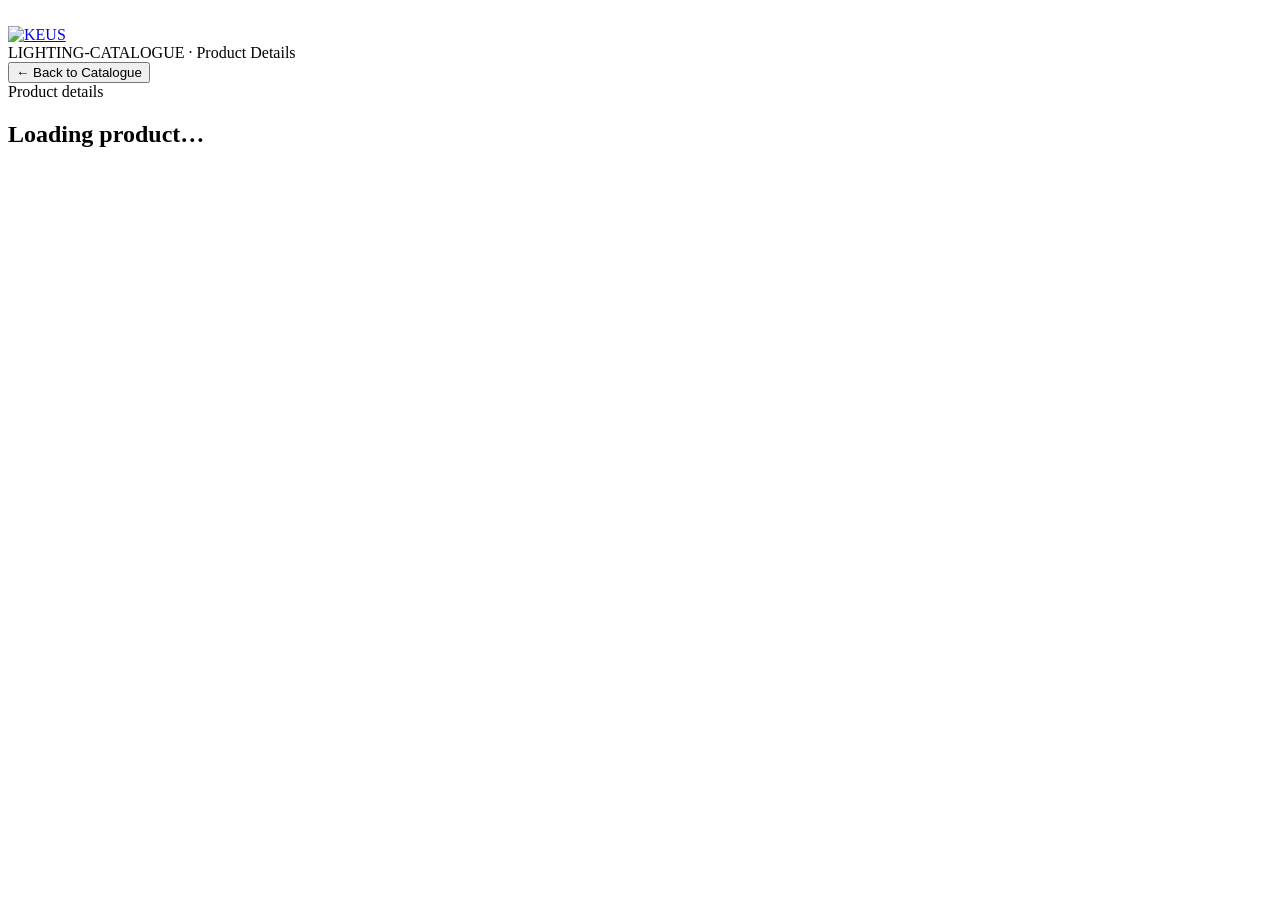
==== light-details.html @ ef75c55e "Add files via upload new files" ====
<!DOCTYPE html>
<html lang="en">
<head>
<meta charset="UTF-8">
<meta name="viewport" content="width=device-width,initial-scale=1">
<title>KEUS · LIGHTING-CATALOGUE · Product Details</title>
<link rel="stylesheet" href="./assets/css/light-details.css">
  <link rel="preconnect" href="https://wsrv.nl" crossorigin>
  <link rel="dns-prefetch" href="//wsrv.nl">
  <link rel="preconnect" href="https://i.ibb.co" crossorigin>
</head>
<body>
<div class="keus-page-loader" id="keusPageLoader" aria-hidden="true">
  <div class="keus-loader-inner">
    <img class="keus-loader-logo" src="./assets/keus-logo.svg" alt="">
    <div class="keus-loader-line"><span></span></div>
  </div>
</div>

<header class="top"><div class="top-inner"><a class="brand brand-logo-link" href="./index.html" aria-label="Go to catalogue home"><img class="brand-logo" src="./assets/keus-logo.svg" alt="KEUS"></a><div class="top-title">LIGHTING-CATALOGUE · Product Details</div><button class="back" id="backBtn" type="button">← Back to Catalogue</button></div></header>
<main class="shell">
  <div class="breadcrumb" id="breadcrumb">Product details</div>
  <div id="app" aria-busy="true" aria-live="polite"><div class="status"><h2>Loading product…</h2></div></div>
</main>


<script src="./assets/js/light-details.js" defer></script>
</body>
</html>
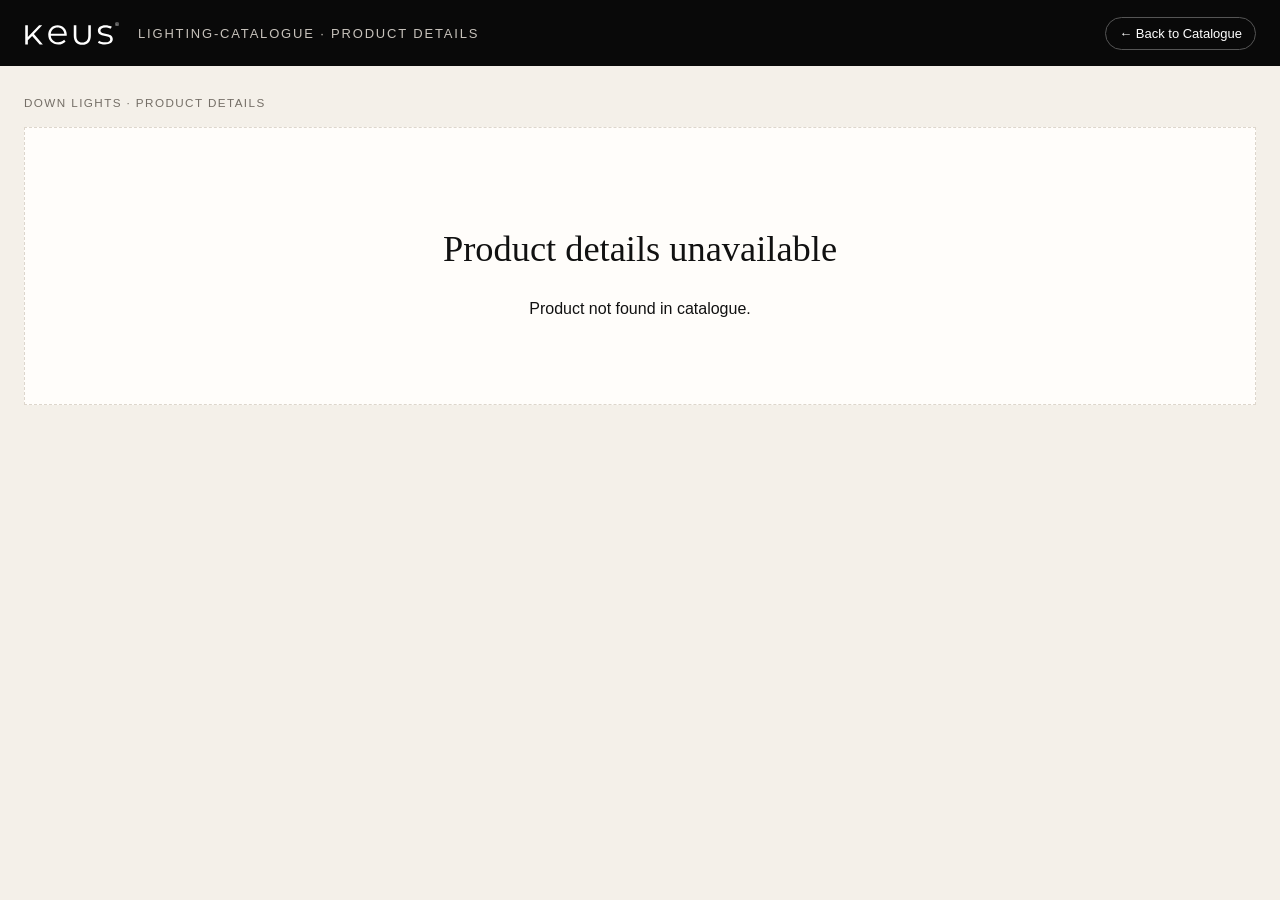
==== commit 9a2e38e6: "commit alla" ====
--- a/light-details.html
+++ b/light-details.html
@@ -4,7 +4,886 @@
 <meta charset="UTF-8">
 <meta name="viewport" content="width=device-width,initial-scale=1">
 <title>KEUS · LIGHTING-CATALOGUE · Product Details</title>
-<link rel="stylesheet" href="./assets/css/light-details.css">
+<style>
+*{box-sizing:border-box}
+:root{
+  --bg:#f4f0e9;--paper:#fffdfa;--ink:#111;--muted:#746e66;--line:#ddd6cc;
+  --gold:#5b524a;--gold-dark:#403a35;--black:#090909;
+}
+html,body{margin:0;min-height:100%;font-family:Inter,Arial,Helvetica,sans-serif;background:var(--bg);color:var(--ink)}
+button{font:inherit;cursor:pointer}
+.top{position:sticky;top:0;z-index:20;background:var(--black);color:#fff}
+.top-inner{max-width:1280px;margin:auto;min-height:66px;padding:0 24px;display:flex;align-items:center;gap:18px}
+.brand{font-weight:700;letter-spacing:.38em;font-size:22.1px}
+.sep{display:none}
+.top-title{font-size:13px;letter-spacing:.14em;text-transform:uppercase;color:#c7c2bb}
+.back{margin-left:auto;border:1px solid #555;background:transparent;color:#fff;border-radius:999px;padding:8px 13px;font-size:13px}
+.back:hover{background:#fff;color:#111}
+.shell{max-width:1280px;margin:auto;padding:30px 24px 48px}
+.breadcrumb{margin-bottom:18px;font-size:11.7px;letter-spacing:.12em;text-transform:uppercase;color:var(--muted)}
+.layout{display:grid;grid-template-columns:minmax(340px,.9fr) minmax(0,1.15fr);background:var(--paper);border:1px solid var(--line)}
+.visual{padding:28px;border-right:1px solid var(--line)}
+.image-box{aspect-ratio:1/1;display:flex;align-items:center;justify-content:center;background:#fff;border:1px solid #eee9e2}
+.image-box img{width:84%;height:84%;object-fit:contain}
+.thumbs{display:flex;gap:8px;flex-wrap:wrap;margin-top:10px}
+.thumb{width:62px;height:62px;padding:4px;border:1px solid var(--line);background:#fff}
+.thumb.active{border-color:#111}
+.thumb img{width:100%;height:100%;object-fit:contain}
+.finish-wrap{margin-top:18px}
+.label{margin-bottom:8px;font-size:10.4px;letter-spacing:.13em;text-transform:uppercase;color:#8d867e}
+.finishes{display:flex;gap:8px;flex-wrap:wrap}
+.finish-btn{display:flex;align-items:center;gap:7px;border:1px solid var(--line);background:#fff;border-radius:999px;padding:6px 10px 6px 6px;font-size:11.7px}
+.finish-btn.active{border-color:var(--gold);box-shadow:inset 0 0 0 1px var(--gold)}
+.swatch{width:18px;height:18px;border-radius:50%;border:1px solid rgba(0,0,0,.14);background:#ddd}
+.sw-white{background:#f7f6f1}.sw-mat-black{background:#181818}.sw-champagne-gold{background:linear-gradient(135deg,#8e6e3f,#e2ca96 45%,#a78450)}
+.sw-rose-gold{background:linear-gradient(135deg,#8c5558,#d7a6a4 48%,#a56667)}.sw-brown{background:#684834}.sw-coffee{background:#4c372f}
+.sw-dark-gray{background:#57595b}.sw-ballet-blue{background:#8faabd}.sw-chrome{background:linear-gradient(135deg,#656565,#f3f3f3 48%,#7d7d7d)}
+.sw-chrome-black{background:linear-gradient(135deg,#111,#5c5c5c 44%,#171717)}.sw-standard{background:#d7d1c6}
+.info{padding:34px}
+.kicker{font-size:11.7px;letter-spacing:.13em;text-transform:uppercase;color:var(--muted);margin-bottom:9px}
+h1{margin:0;font-family:Georgia,'Times New Roman',serif;font-size:57.2px;font-weight:400;line-height:1}
+.price{margin:12px 0 22px;color:var(--gold-dark);font-size:23.4px;font-weight:700}
+.description{margin:0 0 22px;color:#5f5952;font-size:15.6px;line-height:1.7;max-width:760px}
+.spec-grid{display:grid;grid-template-columns:repeat(3,minmax(0,1fr));border-left:1px solid var(--line);border-top:1px solid var(--line)}
+.spec{min-height:76px;padding:12px;border-right:1px solid var(--line);border-bottom:1px solid var(--line)}
+.spec-label{font-size:10.4px;letter-spacing:.12em;text-transform:uppercase;color:#8e877e;margin-bottom:6px}
+.spec-value{font-size:14.3px;line-height:1.45;overflow-wrap:anywhere}
+.profile-only .spec-grid{grid-template-columns:repeat(2,minmax(0,1fr))}
+.profile-only .price,.profile-only .finish-wrap,.profile-only .thumbs{display:none}
+.profile-only .description{font-size:16.9px}
+.variants{margin-top:22px}
+.variants h2{font-family:Georgia,'Times New Roman',serif;font-size:28.6px;font-weight:400;margin:0 0 10px}
+.table-wrap{overflow:auto;border:1px solid var(--line);background:#fff}
+table{border-collapse:collapse;width:100%;min-width:1200px}
+th,td{padding:9px 10px;border-right:1px solid #eee9e2;border-bottom:1px solid #eee9e2;text-align:left;white-space:nowrap}
+th{font-size:10.4px;letter-spacing:.11em;text-transform:uppercase;color:#7f786f;background:#f7f4ef}
+td{font-size:11.7px}
+.variants.profile-only{display:none}
+.status{padding:70px 20px;text-align:center;background:var(--paper);border:1px dashed var(--line)}
+.status h2{font-family:Georgia,'Times New Roman',serif;font-size:36.4px;font-weight:400}
+@media(max-width:780px){
+  .top-inner{min-height:58px;padding:0 14px}
+  .brand{font-size:18.2px}.sep,.top-title{display:none}
+  .shell{padding:12px 10px 30px}
+  .breadcrumb{margin:7px 2px 10px}
+  .layout{grid-template-columns:1fr;border-radius:12px;overflow:hidden}
+  .visual{padding:14px;border-right:0;border-bottom:1px solid var(--line)}
+  .info{padding:18px 14px 20px}
+  h1{font-family:Inter,Arial,sans-serif;font-size:36.4px;font-weight:750;letter-spacing:-.025em}
+  .price{font-size:20.8px}
+  .spec-grid{grid-template-columns:repeat(2,minmax(0,1fr))}
+  .spec{min-height:64px;padding:10px}
+  .profile-only .spec-grid{grid-template-columns:1fr}
+  .image-box{border-radius:10px}
+}
+
+@media(max-width:780px){
+  .finish-wrap{margin-top:10px!important}
+  .label{
+    margin-bottom:5px!important;
+    font-size:8.45px!important;
+  }
+  .finishes{
+    gap:5px!important;
+    flex-wrap:nowrap!important;
+    overflow-x:auto!important;
+    overflow-y:hidden!important;
+    padding-bottom:4px!important;
+    scrollbar-width:none!important;
+    -webkit-overflow-scrolling:touch;
+  }
+  .finishes::-webkit-scrollbar{display:none!important}
+  .finish-btn{
+    flex:0 0 auto!important;
+    min-height:30px!important;
+    padding:4px 8px 4px 4px!important;
+    gap:5px!important;
+    font-size:9.75px!important;
+  }
+  .finish-btn .swatch{
+    width:16px!important;
+    height:16px!important;
+  }
+}
+
+
+/* =========================================================
+   MOBILE PRODUCT DETAILS — RESPONSIVE FIX
+   ========================================================= */
+html,body{
+  width:100%;
+  max-width:100%;
+  overflow-x:hidden;
+}
+.layout,.visual,.info,.variants,.table-wrap,.image-box,.spec-grid{
+  min-width:0;
+  max-width:100%;
+}
+.spec-value{
+  overflow-wrap:anywhere;
+  word-break:break-word;
+}
+
+@media(max-width:780px){
+  body{overflow-x:hidden;background:#f4f0e9}
+
+  .top{position:sticky;top:0;z-index:40}
+  .top-inner{
+    width:100%;
+    max-width:100%;
+    min-height:56px;
+    padding:0 10px;
+    gap:8px;
+  }
+  .brand{
+    flex:0 0 auto;
+    font-size:16.9px;
+    letter-spacing:.28em;
+  }
+  .sep,.top-title{display:none}
+  .back{
+    margin-left:auto;
+    max-width:64%;
+    min-height:34px;
+    padding:6px 9px;
+    overflow:hidden;
+    white-space:nowrap;
+    text-overflow:ellipsis;
+    font-size:11.05px;
+  }
+
+  .shell{
+    width:100%;
+    max-width:100%;
+    padding:9px 8px 26px;
+    overflow:hidden;
+  }
+  .breadcrumb{
+    width:100%;
+    margin:2px 2px 8px;
+    overflow:hidden;
+    white-space:nowrap;
+    text-overflow:ellipsis;
+    font-size:9.75px;
+    line-height:1.35;
+  }
+
+  .layout{
+    display:block;
+    width:100%;
+    border-radius:11px;
+    overflow:hidden;
+  }
+  .visual{
+    width:100%;
+    padding:10px;
+    border-right:0;
+    border-bottom:1px solid var(--line);
+    overflow:hidden;
+  }
+  .image-box{
+    width:100%;
+    aspect-ratio:1/1;
+    border-radius:9px;
+    overflow:hidden;
+  }
+  .image-box img{
+    width:88%;
+    height:88%;
+    max-width:100%;
+    object-fit:contain;
+  }
+
+  .thumbs{
+    width:100%;
+    display:flex;
+    flex-wrap:nowrap;
+    gap:6px;
+    margin-top:7px;
+    padding-bottom:2px;
+    overflow-x:auto;
+    overflow-y:hidden;
+    scrollbar-width:none;
+    -webkit-overflow-scrolling:touch;
+  }
+  .thumbs::-webkit-scrollbar{display:none}
+  .thumb{
+    flex:0 0 52px;
+    width:52px;
+    height:52px;
+    padding:3px;
+    border-radius:7px;
+  }
+
+  .finish-wrap{
+    width:100%;
+    margin-top:9px!important;
+    overflow:hidden;
+  }
+  .label{
+    margin-bottom:5px!important;
+    font-size:8.45px!important;
+  }
+  .finishes{
+    width:100%;
+    max-width:100%;
+    display:flex!important;
+    flex-wrap:nowrap!important;
+    gap:5px!important;
+    padding-bottom:3px!important;
+    overflow-x:auto!important;
+    overflow-y:hidden!important;
+    scrollbar-width:none!important;
+    -webkit-overflow-scrolling:touch;
+  }
+  .finishes::-webkit-scrollbar{display:none!important}
+  .finish-btn{
+    flex:0 0 auto!important;
+    min-height:29px!important;
+    padding:4px 7px 4px 4px!important;
+    gap:4px!important;
+    font-size:9.1px!important;
+    white-space:nowrap;
+  }
+  .finish-btn .swatch{
+    width:15px!important;
+    height:15px!important;
+  }
+
+  .info{
+    width:100%;
+    padding:15px 11px 14px;
+    overflow:hidden;
+  }
+  .kicker{
+    margin-bottom:6px;
+    font-size:9.1px;
+  }
+  h1{
+    max-width:100%;
+    font-family:Inter,Arial,sans-serif;
+    font-size:29.9px;
+    line-height:1.08;
+    font-weight:750;
+    letter-spacing:-.02em;
+    overflow-wrap:anywhere;
+  }
+  .price{
+    margin:8px 0 13px;
+    font-size:18.2px;
+  }
+  .description{
+    max-width:100%;
+    margin-bottom:13px;
+    font-size:13px;
+    line-height:1.5;
+  }
+
+  .spec-grid{
+    width:100%;
+    grid-template-columns:repeat(2,minmax(0,1fr));
+  }
+  .spec{
+    min-width:0;
+    min-height:58px;
+    padding:8px;
+  }
+  .spec-label{
+    margin-bottom:4px;
+    font-size:7.8px;
+    letter-spacing:.10em;
+  }
+  .spec-value{
+    font-size:11.05px;
+    line-height:1.3;
+    white-space:normal;
+    overflow-wrap:anywhere;
+    word-break:break-word;
+  }
+
+  .variants{
+    width:100%;
+    max-width:100%;
+    margin-top:12px;
+    overflow:hidden;
+  }
+  .variants h2{
+    margin:0 2px 7px;
+    font-family:Inter,Arial,sans-serif;
+    font-size:18.2px;
+    font-weight:700;
+  }
+  .table-wrap{
+    width:100%;
+    max-width:100%;
+    overflow-x:auto;
+    overflow-y:hidden;
+    border-radius:8px;
+    -webkit-overflow-scrolling:touch;
+    scrollbar-width:thin;
+  }
+  table{
+    width:max-content;
+    min-width:900px;
+  }
+  th,td{
+    padding:7px 8px;
+    font-size:9.75px;
+  }
+  th{font-size:8.45px}
+
+  .profile-only .spec-grid{grid-template-columns:1fr}
+}
+
+@media(max-width:360px){
+  .shell{padding-left:6px;padding-right:6px}
+  .visual{padding:8px}
+  .info{padding:13px 9px 12px}
+  h1{font-size:27.3px}
+  .spec-grid{grid-template-columns:1fr}
+  .back{max-width:58%;font-size:10.4px}
+}
+
+
+/* =========================================================
+   PROFILE DETAILS ONLY — colour variation selector
+   ========================================================= */
+.profile-only .price{display:none}
+.profile-only .finish-wrap{display:none}
+.profile-only .profile-thumbs{display:flex}
+.profile-variation-wrap{margin-top:14px}
+.profile-detail-variations{
+  display:flex;
+  flex-wrap:wrap;
+  gap:7px;
+}
+.profile-detail-variation{
+  display:inline-flex;
+  align-items:center;
+  gap:6px;
+  min-height:32px;
+  padding:4px 9px 4px 5px;
+  border:1px solid #d7d0c6;
+  border-radius:999px;
+  background:#fff;
+  color:#5b524a;
+  font-size:10.4px;
+}
+.profile-detail-variation.active{
+  border-color:#5b524a;
+  box-shadow:inset 0 0 0 1px #5b524a;
+}
+.profile-code{
+  font-weight:800;
+  letter-spacing:.04em;
+}
+.profile-variation-name{
+  color:#746e66;
+}
+.profile-variation-dot{
+  width:16px;
+  height:16px;
+  border:1px solid rgba(7,4,4,.18);
+  border-radius:50%;
+  flex:0 0 auto;
+}
+.pv-white{background:#f7f6f1}
+.pv-grey-white{background:linear-gradient(90deg,#8f8b85 0 50%,#f7f6f1 50%)}
+.pv-champagne-white{background:linear-gradient(90deg,#b9a589 0 50%,#f7f6f1 50%)}
+.pv-black-white{background:linear-gradient(90deg,#070404 0 50%,#f7f6f1 50%)}
+.pv-iron-white{background:linear-gradient(90deg,#5f605f 0 50%,#f7f6f1 50%)}
+.pv-white-white{background:#f7f6f1;box-shadow:inset 0 0 0 2px #e3dfd8}
+.pv-black-black{background:#070404}
+.pv-white-black{background:linear-gradient(90deg,#f7f6f1 0 50%,#070404 50%)}
+.pv-white-transparent{
+  background:
+    linear-gradient(90deg,#f7f6f1 0 50%,transparent 50%),
+    repeating-conic-gradient(#d9d6d0 0 25%,#fff 0 50%) 50%/5px 5px;
+}
+.pv-black-transparent{
+  background:
+    linear-gradient(90deg,#070404 0 50%,transparent 50%),
+    repeating-conic-gradient(#d9d6d0 0 25%,#fff 0 50%) 50%/5px 5px;
+}
+.pv-black{background:#070404}
+.pv-standard{background:#c6beb6}
+
+@media(max-width:780px){
+  .profile-variation-wrap{margin-top:10px}
+  .profile-detail-variations{
+    flex-wrap:nowrap;
+    overflow-x:auto;
+    overflow-y:hidden;
+    gap:5px;
+    padding-bottom:4px;
+    scrollbar-width:none;
+    -webkit-overflow-scrolling:touch;
+  }
+  .profile-detail-variations::-webkit-scrollbar{display:none}
+  .profile-detail-variation{
+    flex:0 0 auto;
+    min-height:28px;
+    padding:4px 7px 4px 4px;
+    gap:4px;
+    font-size:9.1px;
+  }
+  .profile-variation-dot{
+    width:14px;
+    height:14px;
+  }
+  .profile-variation-name{
+    max-width:150px;
+    white-space:nowrap;
+  }
+  .profile-only .spec-grid{
+    grid-template-columns:repeat(2,minmax(0,1fr));
+  }
+}
+
+
+/* =========================================================
+   PROFILE DETAILS ONLY — exact row image mapping
+   ========================================================= */
+.profile-combo-wrap{margin-top:14px}
+.profile-combo-options{
+  display:grid;
+  grid-template-columns:repeat(2,minmax(0,1fr));
+  gap:7px;
+}
+.profile-combo-option{
+  min-width:0;
+  display:flex;
+  align-items:center;
+  gap:8px;
+  padding:6px;
+  border:1px solid #d8d1c7;
+  border-radius:10px;
+  background:#fff;
+  color:#5b524a;
+  text-align:left;
+}
+.profile-combo-option.active{
+  border-color:#5b524a;
+  box-shadow:inset 0 0 0 1px #5b524a;
+}
+.profile-combo-thumb{
+  width:42px;
+  height:42px;
+  flex:0 0 42px;
+  display:flex;
+  align-items:center;
+  justify-content:center;
+  border-radius:7px;
+  background:#fbfaf7;
+  overflow:hidden;
+}
+.profile-combo-thumb img{
+  width:90%;
+  height:90%;
+  object-fit:contain;
+}
+.profile-combo-copy{min-width:0;display:block}
+.profile-combo-copy b{
+  display:block;
+  overflow:hidden;
+  text-overflow:ellipsis;
+  white-space:nowrap;
+  font-size:10px;
+}
+.profile-combo-copy small{
+  display:block;
+  margin-top:3px;
+  color:#817970;
+  font-size:8px;
+  line-height:1.3;
+}
+.profile-image-unavailable{
+  color:#8f877e;
+  font-size:10px;
+  font-weight:600;
+}
+@media(max-width:780px){
+  .profile-combo-options{
+    display:flex;
+    grid-template-columns:none;
+    gap:6px;
+    overflow-x:auto;
+    overflow-y:hidden;
+    padding-bottom:4px;
+    scrollbar-width:none;
+    -webkit-overflow-scrolling:touch;
+  }
+  .profile-combo-options::-webkit-scrollbar{display:none}
+  .profile-combo-option{
+    flex:0 0 165px;
+    padding:5px;
+    border-radius:9px;
+  }
+  .profile-combo-thumb{
+    width:36px;
+    height:36px;
+    flex-basis:36px;
+  }
+  .profile-combo-copy b{font-size:9px}
+  .profile-combo-copy small{font-size:7px}
+}
+
+
+/* =========================================================
+   PROFILE DETAILS ONLY — DESKTOP / WEB REFINEMENT
+   Mobile details and lighting-product details remain unchanged.
+   ========================================================= */
+@media(min-width:781px){
+  .exact-profile-detail{
+    grid-template-columns:minmax(480px,1.05fr) minmax(0,.95fr);
+    border-radius:18px;
+    overflow:hidden;
+    box-shadow:0 16px 44px rgba(7,4,4,.06);
+  }
+
+  .exact-profile-detail .visual{
+    padding:30px;
+    background:#faf8f4;
+  }
+
+  .exact-profile-detail .image-box{
+    min-height:470px;
+    border-radius:14px;
+    border:1px solid #e7e1d9;
+    background:
+      radial-gradient(circle at 50% 44%,#fff 0 42%,#fbfaf7 70%,#f3efe9 100%);
+  }
+
+  .exact-profile-detail .image-box img{
+    width:86%;
+    height:86%;
+  }
+
+  .exact-profile-detail .profile-combo-wrap{
+    margin-top:18px;
+  }
+
+  .exact-profile-detail .profile-combo-options{
+    grid-template-columns:repeat(2,minmax(0,1fr));
+    gap:9px;
+  }
+
+  .exact-profile-detail .profile-combo-option{
+    min-height:66px;
+    padding:7px;
+    border-radius:12px;
+    background:#fff;
+    border:1px solid #ddd6cc;
+    transition:border-color .16s ease,box-shadow .16s ease,transform .16s ease;
+  }
+
+  .exact-profile-detail .profile-combo-option:hover{
+    transform:translateY(-1px);
+    border-color:#aaa099;
+  }
+
+  .exact-profile-detail .profile-combo-option.active{
+    border-color:#5b524a;
+    box-shadow:inset 0 0 0 1px #5b524a,0 5px 14px rgba(91,82,74,.08);
+  }
+
+  .exact-profile-detail .profile-combo-thumb{
+    width:54px;
+    height:54px;
+    flex-basis:54px;
+    border-radius:9px;
+    background:#f7f4ef;
+  }
+
+  .exact-profile-detail .profile-combo-copy b{
+    font-size:12px;
+  }
+
+  .exact-profile-detail .profile-combo-copy small{
+    margin-top:4px;
+    font-size:9px;
+  }
+
+  .exact-profile-detail .info{
+    padding:42px 38px;
+    background:#fffdfa;
+  }
+
+  .exact-profile-detail .kicker{
+    margin-bottom:10px;
+    color:#5b524a;
+  }
+
+  .exact-profile-detail h1{
+    font-size:44px;
+    line-height:1.02;
+    letter-spacing:-.025em;
+  }
+
+  .exact-profile-detail .description{
+    margin-top:16px;
+    margin-bottom:24px;
+    padding-bottom:20px;
+    border-bottom:1px solid #e5dfd7;
+    font-size:13px;
+    line-height:1.75;
+    color:#655e56;
+  }
+
+  .exact-profile-detail .spec-grid{
+    grid-template-columns:repeat(2,minmax(0,1fr));
+    border-radius:12px;
+    overflow:hidden;
+  }
+
+  .exact-profile-detail .spec{
+    min-height:86px;
+    padding:14px;
+    background:#fff;
+  }
+
+  .exact-profile-detail .spec-label{
+    margin-bottom:8px;
+    font-size:9px;
+  }
+
+  .exact-profile-detail .spec-value{
+    font-size:13px;
+    line-height:1.5;
+  }
+}
+
+
+/* =========================================================
+   DETAILS — PLAIN FINISH / COLOUR STATES
+   ========================================================= */
+.finish-btn,
+.finish-btn.active,
+.profile-detail-variation,
+.profile-detail-variation.active,
+.profile-combo-option,
+.profile-combo-option.active{
+  box-shadow:none!important;
+}
+
+.finish-btn.active,
+.profile-detail-variation.active,
+.profile-combo-option.active{
+  border-color:#5b524a!important;
+}
+
+
+/* =========================================================
+   REQUESTED CHANGE ONLY — MOBILE DETAILS IMAGE SWIPE
+   ========================================================= */
+@media(max-width:780px){
+  .layout .image-box{
+    touch-action:pan-y;
+  }
+}
+
+
+/* Requested details refinements only */
+.spec.spec-full{
+  grid-column:1/-1!important;
+  min-height:auto;
+}
+
+/* Lighter product-name and rate weight */
+h1{
+  font-weight:400;
+}
+.price{
+  font-weight:500;
+}
+@media(max-width:780px){
+  h1{
+    font-weight:500!important;
+  }
+  .price{
+    font-weight:500!important;
+  }
+}
+
+
+/* =========================================================
+   MOBILE ONLY — LIGHTER DETAILS TYPOGRAPHY
+   Desktop/web remains unchanged.
+   ========================================================= */
+@media(max-width:780px){
+  body,
+  button,
+  .kicker,
+  h1,
+  .price,
+  .description,
+  .label,
+  .finish-btn,
+  .spec-label,
+  .spec-value,
+  .profile-combo-copy b,
+  .profile-combo-copy small,
+  .profile-detail-variation,
+  table,
+  th,
+  td{
+    font-weight:400!important;
+  }
+
+  h1,
+  .price{
+    font-weight:400!important;
+  }
+}
+
+
+/* =========================================================
+   KEUS BLACK THEME — PRODUCT DETAILS
+   ========================================================= */
+.detail-theme-toggle{
+  margin-left:auto;
+  min-height:34px;
+  padding:0 10px 0 8px;
+  display:inline-flex;
+  align-items:center;
+  gap:7px;
+  border:1px solid #555;
+  border-radius:999px;
+  background:transparent;
+  color:#c6beb6;
+  font-size:10px;
+  font-weight:500;
+  letter-spacing:.08em;
+  text-transform:uppercase;
+}
+.detail-theme-icon{
+  width:15px;height:15px;border:1px solid currentColor;border-radius:50%;
+  position:relative;overflow:hidden;flex:0 0 auto;
+}
+.detail-theme-icon:after{
+  content:"";position:absolute;inset:2px 2px 2px 7px;
+  border-radius:0 999px 999px 0;background:currentColor;
+}
+.detail-theme-toggle[aria-pressed="true"]{
+  background:#c6beb6;border-color:#c6beb6;color:#070404;
+}
+.top-title + .detail-theme-toggle{margin-left:auto}
+.detail-theme-toggle + .back{margin-left:0}
+
+body.keus-black{
+  --bg:#070404;
+  --paper:#11100f;
+  --ink:#f5f2ee;
+  --muted:#aaa198;
+  --line:#302b27;
+  --gold:#c6beb6;
+  --gold-dark:#c6beb6;
+  --black:#070404;
+  background:#070404;
+  color:#f5f2ee;
+}
+body.keus-black .top{
+  background:#070404;
+  border-bottom:1px solid #292522;
+}
+body.keus-black .layout{
+  background:#11100f;
+  border-color:#302b27;
+}
+body.keus-black .visual{
+  border-color:#302b27;
+}
+body.keus-black .image-box,
+body.keus-black .thumb{
+  background:#f7f6f2;
+}
+body.keus-black .image-box{
+  border-color:#302b27;
+}
+body.keus-black .thumb{
+  border-color:#4a443e;
+}
+body.keus-black .thumb.active{
+  border-color:#c6beb6;
+}
+body.keus-black .finish-btn{
+  background:#151311;
+  border-color:#403a35;
+  color:#d8d2cc;
+}
+body.keus-black .finish-btn.active{
+  border-color:#c6beb6;
+  box-shadow:none;
+}
+body.keus-black .description,
+body.keus-black .kicker,
+body.keus-black .label,
+body.keus-black .spec-label,
+body.keus-black .breadcrumb{
+  color:#aaa198;
+}
+body.keus-black .spec-grid,
+body.keus-black .spec{
+  border-color:#302b27;
+}
+body.keus-black .table-wrap{
+  background:#11100f;
+  border-color:#302b27;
+}
+body.keus-black th{
+  background:#181512;
+  color:#aaa198;
+}
+body.keus-black th,
+body.keus-black td{
+  border-color:#302b27;
+}
+body.keus-black td{
+  color:#e6e0da;
+}
+body.keus-black .status{
+  background:#11100f;
+  border-color:#403a35;
+}
+body.keus-black .back{
+  border-color:#5b524a;
+  color:#f5f2ee;
+}
+body.keus-black .back:hover{
+  background:#c6beb6;
+  border-color:#c6beb6;
+  color:#070404;
+}
+
+@media(max-width:780px){
+  .detail-theme-toggle{
+    width:34px;height:34px;min-height:34px;padding:0;
+    justify-content:center;
+  }
+  .detail-theme-text{display:none}
+  body.keus-black{background:#070404!important}
+  body.keus-black .layout{background:#11100f}
+}
+
+
+/* KEUS header logo */
+.brand-logo-link{display:inline-flex;align-items:center;justify-content:center;flex:0 0 auto;text-decoration:none}
+.brand-logo{display:block;width:auto;height:25px;max-width:96px}
+@media(max-width:780px){.brand-logo{height:21px;max-width:82px}}
+
+
+/* KEUS page-loading animation */
+.keus-page-loader{position:fixed;inset:0;z-index:99999;display:flex;align-items:center;justify-content:center;background:#070404;opacity:1;visibility:visible;transition:opacity .28s ease,visibility .28s ease}
+.keus-page-loader.is-hidden{opacity:0;visibility:hidden;pointer-events:none}
+.keus-loader-inner{width:min(180px,50vw);display:flex;flex-direction:column;align-items:center;gap:20px}
+.keus-loader-logo{display:block;width:min(110px,34vw);height:auto;animation:keusLogoBreath 1.15s ease-in-out infinite}
+.keus-loader-line{position:relative;width:100%;height:1px;overflow:hidden;background:rgba(198,190,182,.18)}
+.keus-loader-line span{position:absolute;top:0;left:-42%;width:42%;height:100%;background:#c6beb6;animation:keusLoaderSweep 1.05s cubic-bezier(.4,0,.2,1) infinite}
+@keyframes keusLoaderSweep{0%{left:-42%}55%{left:38%}100%{left:100%}}
+@keyframes keusLogoBreath{0%,100%{opacity:.58}50%{opacity:1}}
+@media(prefers-reduced-motion:reduce){.keus-loader-logo,.keus-loader-line span{animation:none}}
+
+</style>
   <link rel="preconnect" href="https://wsrv.nl" crossorigin>
   <link rel="dns-prefetch" href="//wsrv.nl">
   <link rel="preconnect" href="https://i.ibb.co" crossorigin>
@@ -20,10 +899,399 @@
 <header class="top"><div class="top-inner"><a class="brand brand-logo-link" href="./index.html" aria-label="Go to catalogue home"><img class="brand-logo" src="./assets/keus-logo.svg" alt="KEUS"></a><div class="top-title">LIGHTING-CATALOGUE · Product Details</div><button class="back" id="backBtn" type="button">← Back to Catalogue</button></div></header>
 <main class="shell">
   <div class="breadcrumb" id="breadcrumb">Product details</div>
-  <div id="app" aria-busy="true" aria-live="polite"><div class="status"><h2>Loading product…</h2></div></div>
+  <div id="app"><div class="status"><h2>Loading product…</h2></div></div>
 </main>
-
-
-<script src="./assets/js/light-details.js" defer></script>
+<script>
+(() => {
+'use strict';
+const CATEGORIES={
+  downlights:{label:'Down Lights',file:'./data/downlights.csv'},
+  tracklights:{label:'Track Lights',file:'./data/tracklights.csv'},
+  profiles:{label:'Profiles',file:'./data/profiles.csv'},
+  outdoor:{label:'Outdoor Lights',file:'./data/outdoor-lights.csv'}
+};
+const aliases={
+  name:['name','product name','product'],
+  itemNo:['item no','item number','itemno','item code'],
+  vf:['vf','voltage'],imax:['imax','current','max current'],
+  cct:['cct','colour temperature','color temperature'],cri:['cri'],
+  cutout:['cutout','cut out','cut-out'],beam:['beam angle','beam','beamangle'],
+  wattage:['wattage','watt','watts','power'],
+  batchCode:['batch code','batch','batchcode'],
+  stockCode:['stock code','stock','stockcode','sku'],
+  bisNo:['bis no','bis number','bisno','bis registration no','bis registration number'],
+  bisSpec:['bis sec','bissec','bis spec','bis specification','bisspec','bis standard','is standard'],
+  mrp:['mrp','maximum retail price','retail price','price'],
+  mfgBy:['mfg by','mfgby','manufacturer','manufactured by','manufacturing by','manufacturer name'],
+  newDescription:['new description','newdescription','description','product description'],
+  image:['image','image url','image link','imageurl'],
+  finish:['finish','colour','color','finish colour','finish color']
+};
+const finishCodeMap={W:'White',B:'Mat Black',CG:'Champagne Gold',RG:'Rose Gold',BR:'Brown',COF:'Coffee',DGR:'Dark Gray',BB:'Ballet Blue',CH:'Chrome',CHB:'Chrome Black'};
+const finishClasses={'White':'sw-white','Mat Black':'sw-mat-black','Champagne Gold':'sw-champagne-gold','Rose Gold':'sw-rose-gold','Brown':'sw-brown','Coffee':'sw-coffee','Dark Gray':'sw-dark-gray','Ballet Blue':'sw-ballet-blue','Chrome':'sw-chrome','Chrome Black':'sw-chrome-black','Standard':'sw-standard'};
+const $=id=>document.getElementById(id);
+const esc=s=>String(s??'').replace(/[&<>"']/g,c=>({'&':'&amp;','<':'&lt;','>':'&gt;','"':'&quot;',"'":'&#039;'}[c]));
+const clean=s=>String(s??'').replace(/^\uFEFF/,'').trim().toLowerCase().replace(/[_-]+/g,' ').replace(/\s+/g,' ');
+const unique=a=>[...new Set(a.map(v=>String(v??'').trim()).filter(Boolean))];
+function delimiter(text){const first=text.replace(/^\uFEFF/,'').split(/\r?\n/).find(x=>x.trim())||'';let q=false,c={',':0,';':0,'\t':0};for(let i=0;i<first.length;i++){const ch=first[i];if(ch==='"'){if(q&&first[i+1]==='"'){i++;continue}q=!q;continue}if(!q&&ch in c)c[ch]++}return Object.entries(c).sort((a,b)=>b[1]-a[1])[0][0]}
+function parseCSV(text){text=String(text??'').replace(/^\uFEFF/,'');const d=delimiter(text),rows=[];let row=[],cell='',q=false;for(let i=0;i<text.length;i++){const ch=text[i];if(q){if(ch==='"'&&text[i+1]==='"'){cell+='"';i++}else if(ch==='"')q=false;else cell+=ch}else{if(ch==='"')q=true;else if(ch===d){row.push(cell);cell=''}else if(ch==='\n'){row.push(cell);rows.push(row);row=[];cell=''}else if(ch!=='\r')cell+=ch}}if(cell.length||row.length){row.push(cell);rows.push(row)}return rows.filter(r=>r.some(v=>String(v).trim()))}
+function sourceImageUrl(value){const raw=String(value||'').trim();if(!raw)return '';try{const u=new URL(raw,location.href);if(u.hostname==='wsrv.nl'||u.hostname==='images.weserv.nl'){let src=u.searchParams.get('url')||'';if(src&&!/^https?:\/\//i.test(src))src='https://'+src;return src||raw}}catch(_){}return raw}
+function optimized(value,w=0){const raw=String(value||'').trim();if(!raw)return '';try{const u=new URL(raw,location.href);if(u.hostname==='wsrv.nl'||u.hostname==='images.weserv.nl'){u.protocol='https:';u.hostname='wsrv.nl';u.searchParams.set('output','webp');u.searchParams.set('q','78');if(w)u.searchParams.set('w',String(w));return u.toString()}if(u.hostname==='i.ibb.co'||u.hostname==='ibb.co'){const p=new URL('https://wsrv.nl/');p.searchParams.set('url',u.href);p.searchParams.set('output','webp');p.searchParams.set('q','78');if(w)p.searchParams.set('w',String(w));return p.toString()}}catch(_){}return raw}
+function normalizeFinishText(v){const x=clean(v).replace(/\bdefault\b/g,'').trim();const m={white:'White',w:'White',black:'Mat Black','mat black':'Mat Black','matte black':'Mat Black',b:'Mat Black','champagne gold':'Champagne Gold','champeing gold':'Champagne Gold',cg:'Champagne Gold','rose gold':'Rose Gold',rg:'Rose Gold',brown:'Brown',br:'Brown',coffee:'Coffee',cof:'Coffee','dark gray':'Dark Gray','dark grey':'Dark Gray',dgr:'Dark Gray','ballet blue':'Ballet Blue',bb:'Ballet Blue',chrome:'Chrome',ch:'Chrome','chrome black':'Chrome Black',chb:'Chrome Black'};return m[x]||String(v||'').trim()}
+function inferFinish(r){const code=String(r.stockCode||'').trim().toUpperCase();const suffix=code.split('/').filter(Boolean).pop()||'';if(finishCodeMap[suffix])return finishCodeMap[suffix];const img=decodeURIComponent(sourceImageUrl(r.image)).toLowerCase().replace(/_/g,'-');const t=[[/chrome[- ]?black/,'Chrome Black'],[/champagne[- ]?gold|champeing[- ]?gold/,'Champagne Gold'],[/rose[- ]?gold/,'Rose Gold'],[/ballet[- ]?blue/,'Ballet Blue'],[/dark[- ]?gr(?:a|e)y/,'Dark Gray'],[/coffee|cofee/,'Coffee'],[/brown/,'Brown'],[/chrome|crome/,'Chrome'],[/mat[- ]?black|matte[- ]?black|black|balck/,'Mat Black'],[/white/,'White']];for(const [re,l] of t)if(re.test(img))return l;return 'Standard'}
+function normalize(rows){if(rows.length<2)return[];const h=rows[0].map(String),map={};h.forEach((x,i)=>map[clean(x)]=i);const idx={};for(const f in aliases){idx[f]=-1;for(const a of aliases[f]){if(clean(a) in map){idx[f]=map[clean(a)];break}}}const get=(r,k)=>idx[k]>=0?String(r[idx[k]]??'').trim():'';return rows.slice(1).map(r=>{const o={};for(const k in idx)o[k]=get(r,k);o.finish=normalizeFinishText(o.finish)||inferFinish(o);return o}).filter(r=>r.name)}
+function swatch(f){return `<span class="swatch ${finishClasses[f]||'sw-standard'}"></span>`}
+
+function profileVariationFromDescription(value){
+  let s=String(value||'')
+    .replace(/<br\s*\/?>/gi,' ')
+    .replace(/\r?\n/g,' ')
+    .replace(/\s+/g,' ')
+    .trim()
+    .toLowerCase()
+    .replace(/transparant/g,'transparent')
+    .replace(/transperant/g,'transparent');
+  const tests=[
+    ['Iron Grey & White Diffuser','iron grey & white diffuser'],
+    ['Champagne & White Diffuser','champagne & white diffuser'],
+    ['Grey & White Diffuser','grey & white diffuser'],
+    ['Black & White Diffuser','black & white diffuser'],
+    ['White & White Diffuser','white & white diffuser'],
+    ['Black & Black Diffuser','black & black diffuser'],
+    ['White & Black Diffuser','white & black diffuser'],
+    ['White & Transparent Diffuser','white & transparent diffuser'],
+    ['Black & Transparent Diffuser','black & transparent diffuser']
+  ];
+  for(const [label,phrase] of tests)if(s.includes(phrase))return label;
+  if(/\bwhite\b/.test(s))return 'White';
+  if(/\bblack\b/.test(s))return 'Black';
+  return '';
+}
+const profileVariationMeta={
+  'White':{code:'WH',cls:'pv-white'},
+  'Grey & White Diffuser':{code:'GW',cls:'pv-grey-white'},
+  'Champagne & White Diffuser':{code:'CW',cls:'pv-champagne-white'},
+  'Black & White Diffuser':{code:'BW',cls:'pv-black-white'},
+  'Iron Grey & White Diffuser':{code:'IGW',cls:'pv-iron-white'},
+  'White & White Diffuser':{code:'WW',cls:'pv-white-white'},
+  'Black & Black Diffuser':{code:'BB',cls:'pv-black-black'},
+  'White & Black Diffuser':{code:'WB',cls:'pv-white-black'},
+  'White & Transparent Diffuser':{code:'WT',cls:'pv-white-transparent'},
+  'Black & Transparent Diffuser':{code:'BT',cls:'pv-black-transparent'},
+  'Black':{code:'BK',cls:'pv-black'}
+};
+function profileVariationCode(v){return (profileVariationMeta[v]||{}).code||v||'—'}
+function profileVariationSwatch(v){
+  const m=profileVariationMeta[v]||{cls:'pv-standard'};
+  return `<span class="profile-variation-dot ${m.cls}"></span>`;
+}
+
+function spec(l,v){const id=l==='Stock Code'?' id="selectedStockCode"':'';return `<div class="spec"><div class="spec-label">${esc(l)}</div><div class="spec-value"${id}>${esc(v||'—')}</div></div>`}
+function specFull(l,v){return `<div class="spec spec-full"><div class="spec-label">${esc(l)}</div><div class="spec-value">${esc(v||'—')}</div></div>`}
+function summary(vals,join=' / '){const a=unique(vals);return a.length?a.join(join):'—'}
+
+
+function profileDescriptionHead(value){
+  const parts=String(value||'')
+    .replace(/<br\s*\/?>/gi,'\n')
+    .split(/\r?\n/)
+    .map(s=>s.trim())
+    .filter(Boolean);
+  return parts[0]||'';
+}
+function profileFamilyName(row){
+  const s=clean(profileDescriptionHead(row.newDescription));
+  if(s.startsWith('under cabinet'))return 'Under Cabinet';
+  if(s.startsWith('cove profile flexible'))return 'Cove Flexible';
+  if(s.startsWith('cove profile'))return 'Cove';
+  if(s.startsWith('wide recessed'))return 'Wide Recessed';
+  if(s.startsWith('slim recessed'))return 'Slim Recessed';
+  if(s.startsWith('slim trimless'))return 'Slim Trimless';
+  if(s.startsWith('thin recessed'))return 'Thin Recessed';
+  if(s.startsWith('thin surface'))return 'Thin Surface';
+  if(s.startsWith('wide surface'))return 'Wide Surface';
+  if(s.startsWith('ceiling recessed')||s.startsWith('ceiling trimless'))return 'Ceiling';
+  if(s.startsWith('curtain grazer'))return 'Grazer';
+  if(s.startsWith('wall mounted'))return 'Wall Mounted UP/DOWN Profile';
+  if(s.startsWith('wall grazer'))return 'Wall Grazer Profile';
+  if(s.startsWith('lumen fly'))return 'Lumen';
+  if(s.startsWith('bendable curve'))return 'Bendable';
+  if(s.startsWith('thin trimless')||s.startsWith('wide trimless')||s.startsWith('deep trimless'))return 'Trimless';
+  if(s.startsWith('deep surface'))return 'Surface';
+  if(s.startsWith('deep recessed'))return 'Recessed';
+  if(/^suspended\b/.test(s))return 'Suspended';
+  if(s.startsWith('water proof'))return 'Water Proof Profile';
+  if(s.startsWith('surface indirect'))return 'Wall Mounted Profile';
+  return String(row.name||profileDescriptionHead(row.newDescription)||'Profile').trim();
+}
+function profileFamilyKey(row){return clean(profileFamilyName(row))}
+function profileRowKey(row){return `${String(row.stockCode||'').trim()}::${String(row.newDescription||'').trim()}`}
+function profileFastImage(row,w){return row&&row.image?optimized(row.image,w):''}
+function profileFallbackImage(row){return row&&row.image?sourceImageUrl(row.image):''}
+function profileImageError(img){
+  const fb=img.dataset.fallback||'';
+  if(fb&&img.dataset.fallbackUsed!=='1'){
+    img.dataset.fallbackUsed='1';
+    img.src=fb;
+    return;
+  }
+  img.style.display='none';
+  const p=img.parentElement;
+  if(p&&!p.querySelector('.profile-image-unavailable')){
+    const s=document.createElement('span');
+    s.className='profile-image-unavailable';
+    s.textContent='Image unavailable';
+    p.appendChild(s);
+  }
+}
+
+const params=new URLSearchParams(location.search);
+const category=params.get('category')||'downlights';
+const product=params.get('product')||'';
+let selectedFinish=params.get('finish')||'';
+let selectedProfileVariation=params.get('variation')||'';
+const requestedProfileKey=params.get('profileKey')||'';
+const requestedStockCode=params.get('stockCode')||'';
+const requestedDescription=params.get('description')||'';
+const cfg=CATEGORIES[category]||CATEGORIES.downlights;
+$('breadcrumb').textContent=`${cfg.label} · ${product||'Product Details'}`;
+$('backBtn').addEventListener('click',()=>history.length>1?history.back():location.href='index.html');
+
+fetch(encodeURI(cfg.file),{cache:'no-store'})
+.then(r=>{if(!r.ok)throw new Error(`${r.status} ${r.statusText}`);return r.text()})
+.then(text=>{
+  const all=normalize(parseCSV(text));
+  const rows=category==='profiles'?all.filter(r=>requestedProfileKey?profileFamilyKey(r)===requestedProfileKey:clean(r.name)===clean(product)):all.filter(r=>clean(r.name)===clean(product));
+  if(!rows.length)throw new Error('Product not found in catalogue.');
+  render(rows);
+})
+.catch(err=>{
+  $('app').innerHTML=`<div class="status"><h2>Product details unavailable</h2><p>${esc(err.message)}</p></div>`;
+});
+
+function render(rows){
+  const isProfile=category==='profiles';
+  const name=rows[0].name;
+
+  if(isProfile){
+    let selectedIndex=0;
+    if(requestedStockCode||requestedDescription){
+      const hit=rows.findIndex(r=>
+        (!requestedStockCode||r.stockCode===requestedStockCode) &&
+        (!requestedDescription||r.newDescription===requestedDescription)
+      );
+      if(hit>=0)selectedIndex=hit;
+    }
+
+    const renderProfileDetail=(idx)=>{
+      selectedIndex=Math.max(0,Math.min(rows.length-1,idx));
+      const row=rows[selectedIndex];
+      const variation=profileVariationFromDescription(row.newDescription);
+      const main=profileFastImage(row,900);
+      const fallback=profileFallbackImage(row);
+
+      const optionMarkup=rows.map((r,i)=>{
+        const v=profileVariationFromDescription(r.newDescription);
+        return `<button class="profile-combo-option ${i===selectedIndex?'active':''}" type="button" data-profile-combo="${i}">
+          <span class="profile-combo-thumb">${r.image?`<img src="${esc(profileFastImage(r,120))}" data-fallback="${esc(profileFallbackImage(r))}" loading="lazy" decoding="async" fetchpriority="low" onerror="profileImageError(this)" alt="">`:''}</span>
+          <span class="profile-combo-copy">
+            <b>${esc(r.stockCode||'—')}</b>
+            <small>${esc(profileVariationCode(v))} · ${esc(v||'Standard')}</small>
+          </span>
+        </button>`;
+      }).join('');
+
+      $('app').innerHTML=`<section class="layout profile-only exact-profile-detail">
+        <div class="visual">
+          <div class="image-box">${main?`<img id="mainImage" src="${esc(main)}" data-fallback="${esc(fallback)}" decoding="async" fetchpriority="high" onerror="profileImageError(this)" alt="${esc(name)} · ${esc(row.stockCode||'')}">`:'<span class="profile-image-unavailable">Image unavailable</span>'}</div>
+          <div class="profile-combo-wrap">
+            <div class="label">Available Variants & Colours</div>
+            <div class="profile-combo-options">${optionMarkup}</div>
+          </div>
+        </div>
+        <div class="info">
+          <div class="kicker">Profile</div>
+          <h1>${esc(name)}</h1>
+          <p class="description">${esc(row.newDescription||'—')}</p>
+          <div class="spec-grid">
+            ${spec('Stock Code',row.stockCode||'—')}
+            ${spec('Cutout',row.cutout||'—')}
+            ${spec('Colour Variation',variation||'—')}
+            ${spec('Variation Code',profileVariationCode(variation))}
+          </div>
+        </div>
+      </section>`;
+
+      document.querySelectorAll('[data-profile-combo]').forEach(btn=>btn.addEventListener('click',()=>{
+        const next=Number(btn.dataset.profileCombo||0);
+        const chosen=rows[next];
+        const url=new URL(location.href);
+        url.searchParams.set('stockCode',chosen.stockCode||'');
+        url.searchParams.set('description',chosen.newDescription||'');
+        history.replaceState(null,'',url);
+        renderProfileDetail(next);
+      }));
+
+      const profileImageBox=document.querySelector('.exact-profile-detail .image-box');
+      if(profileImageBox&&rows.length>1){
+        let startX=0,startY=0;
+        profileImageBox.addEventListener('touchstart',e=>{
+          const t=e.touches&&e.touches[0];
+          if(!t)return;
+          startX=t.clientX;
+          startY=t.clientY;
+        },{passive:true});
+        profileImageBox.addEventListener('touchend',e=>{
+          if(!window.matchMedia('(max-width:780px)').matches)return;
+          const t=e.changedTouches&&e.changedTouches[0];
+          if(!t)return;
+          const dx=t.clientX-startX;
+          const dy=t.clientY-startY;
+          if(Math.abs(dx)<34||Math.abs(dx)<=Math.abs(dy))return;
+
+          const next=dx<0
+            ? (selectedIndex+1)%rows.length
+            : (selectedIndex-1+rows.length)%rows.length;
+
+          const chosen=rows[next];
+          const url=new URL(location.href);
+          url.searchParams.set('stockCode',chosen.stockCode||'');
+          url.searchParams.set('description',chosen.newDescription||'');
+          history.replaceState(null,'',url);
+          renderProfileDetail(next);
+        },{passive:true});
+      }
+    };
+
+    renderProfileDetail(selectedIndex);
+    return;
+  }
+
+  const finishes=unique(rows.map(r=>r.finish));
+  if(!selectedFinish||!finishes.includes(selectedFinish))selectedFinish=finishes.includes('White')?'White':(finishes[0]||'');
+  const selectedRows=rows.filter(r=>r.finish===selectedFinish).length?rows.filter(r=>r.finish===selectedFinish):rows;
+  const selectedVariant=selectedRows.find(r=>r.image)||selectedRows[0]||rows[0];
+  const images=unique(selectedRows.map(r=>r.image));
+  const main=(selectedVariant&&selectedVariant.image)||images[0]||'';
+  const displayedVariant=selectedRows.find(r=>r.image===main)||selectedVariant||selectedRows[0]||rows[0];
+  const mrp=displayedVariant&&displayedVariant.mrp?displayedVariant.mrp:'—';
+  const selectedStockCode=displayedVariant&&displayedVariant.stockCode?displayedVariant.stockCode:'—';
+  const description=summary(rows.map(r=>r.newDescription),' ');
+
+  const specs=[
+    ['Stock Code',selectedStockCode],
+    ['Item No.',summary(selectedRows.map(r=>r.itemNo))],
+    ['Wattage',summary(selectedRows.map(r=>r.wattage))],
+    ['CCT',summary(selectedRows.map(r=>r.cct))],
+    ['Vf',summary(selectedRows.map(r=>r.vf))],
+    ['Imax',summary(selectedRows.map(r=>r.imax))],
+    ['CRI',summary(selectedRows.map(r=>r.cri))],
+    ['Beam Angle',summary(selectedRows.map(r=>r.beam))],
+    ['Cutout',summary(selectedRows.map(r=>r.cutout))],
+    ['Batch Code',summary(selectedRows.map(r=>r.batchCode))],
+    ['BIS No',summary(selectedRows.map(r=>r.bisNo))],
+    ['BIS SEC',summary(selectedRows.map(r=>r.bisSpec))]
+  ].map(([l,v])=>spec(l,v)).join('') + specFull('MFG BY',summary(selectedRows.map(r=>r.mfgBy)));
+
+  $('app').innerHTML=`<section class="layout">
+    <div class="visual">
+      <div class="image-box">${main?`<img id="mainImage" src="${esc(optimized(main,900))}" alt="${esc(name)}" decoding="async" fetchpriority="high">`:'<span>No image</span>'}</div>
+      <div class="thumbs" id="thumbs">${images.map((u,i)=>`<button class="thumb ${i===0?'active':''}" type="button" data-img="${esc(u)}"><img src="${esc(optimized(u,120))}" alt="" loading="lazy" decoding="async" fetchpriority="low"></button>`).join('')}</div>
+      <div class="finish-wrap">
+        <div class="label">Available Finishes</div>
+        <div class="finishes" id="finishes">${finishes.map(f=>`<button class="finish-btn ${f===selectedFinish?'active':''}" type="button" data-finish="${esc(f)}">${swatch(f)}<span>${esc(f)}</span></button>`).join('')}</div>
+      </div>
+    </div>
+    <div class="info">
+      <div class="kicker">Lighting Product</div>
+      <h1>${esc(name)}</h1>
+      <div class="price" id="selectedRate">MRP ${esc(mrp)}</div>
+      ${description!=='—'?`<p class="description">${esc(description)}</p>`:''}
+      <div class="spec-grid">${specs}</div>
+    </div>
+  </section>
+  <section class="variants">
+    <h2>Available Variants</h2>
+    <div class="table-wrap"><table>
+      <thead><tr><th>Finish</th><th>CCT</th><th>Wattage</th><th>Beam</th><th>CRI</th><th>Cutout</th><th>Stock Code</th><th>MRP</th><th>BIS No</th><th>BIS SEC</th></tr></thead>
+      <tbody>${selectedRows.map(r=>`<tr><td>${esc(r.finish)}</td><td>${esc(r.cct||'—')}</td><td>${esc(r.wattage||'—')}</td><td>${esc(r.beam||'—')}</td><td>${esc(r.cri||'—')}</td><td>${esc(r.cutout||'—')}</td><td>${esc(r.stockCode||'—')}</td><td>${esc(r.mrp||'—')}</td><td>${esc(r.bisNo||'—')}</td><td>${esc(r.bisSpec||'—')}</td></tr>`).join('')}</tbody>
+    </table></div>
+  </section>`;
+
+  document.querySelectorAll('[data-img]').forEach(btn=>btn.addEventListener('click',()=>{
+    document.querySelectorAll('[data-img]').forEach(b=>b.classList.remove('active'));
+    btn.classList.add('active');
+    const im=$('mainImage');
+    if(im)im.src=optimized(btn.dataset.img,900);
+
+    const row=selectedRows.find(r=>r.image===btn.dataset.img);
+    if(row){
+      const stock=$('selectedStockCode');
+      const rate=$('selectedRate');
+      if(stock)stock.textContent=row.stockCode||'—';
+      if(rate)rate.textContent=row.mrp?`MRP ${row.mrp}`:'MRP —';
+    }
+  }));
+
+  document.querySelectorAll('[data-finish]').forEach(btn=>btn.addEventListener('click',()=>{
+    selectedFinish=btn.dataset.finish;
+    const url=new URL(location.href);
+    url.searchParams.set('finish',selectedFinish);
+    history.replaceState(null,'',url);
+    render(rows);
+  }));
+
+  const detailImageBox=document.querySelector('.layout:not(.profile-only) .image-box');
+  if(detailImageBox&&finishes.length>1){
+    let startX=0,startY=0;
+    detailImageBox.addEventListener('touchstart',e=>{
+      const t=e.touches&&e.touches[0];
+      if(!t)return;
+      startX=t.clientX;
+      startY=t.clientY;
+    },{passive:true});
+    detailImageBox.addEventListener('touchend',e=>{
+      if(!window.matchMedia('(max-width:780px)').matches)return;
+      const t=e.changedTouches&&e.changedTouches[0];
+      if(!t)return;
+      const dx=t.clientX-startX;
+      const dy=t.clientY-startY;
+      if(Math.abs(dx)<34||Math.abs(dx)<=Math.abs(dy))return;
+
+      let idx=finishes.indexOf(selectedFinish);
+      if(idx<0)idx=0;
+      idx=dx<0
+        ? (idx+1)%finishes.length
+        : (idx-1+finishes.length)%finishes.length;
+
+      selectedFinish=finishes[idx];
+      const url=new URL(location.href);
+      url.searchParams.set('finish',selectedFinish);
+      history.replaceState(null,'',url);
+      render(rows);
+    },{passive:true});
+  }
+}
+
+})();
+</script>
+<script>
+(function(){
+  const loader=document.getElementById('keusPageLoader');
+  if(!loader)return;
+  let hidden=false;
+  const hideLoader=()=>{
+    if(hidden)return;
+    hidden=true;
+    requestAnimationFrame(()=>{
+      loader.classList.add('is-hidden');
+      setTimeout(()=>loader.remove(),320);
+    });
+  };
+  if(document.readyState==='complete')setTimeout(hideLoader,120);
+  else window.addEventListener('load',()=>setTimeout(hideLoader,120),{once:true});
+  setTimeout(hideLoader,3500);
+})();
+</script>
 </body>
 </html>
